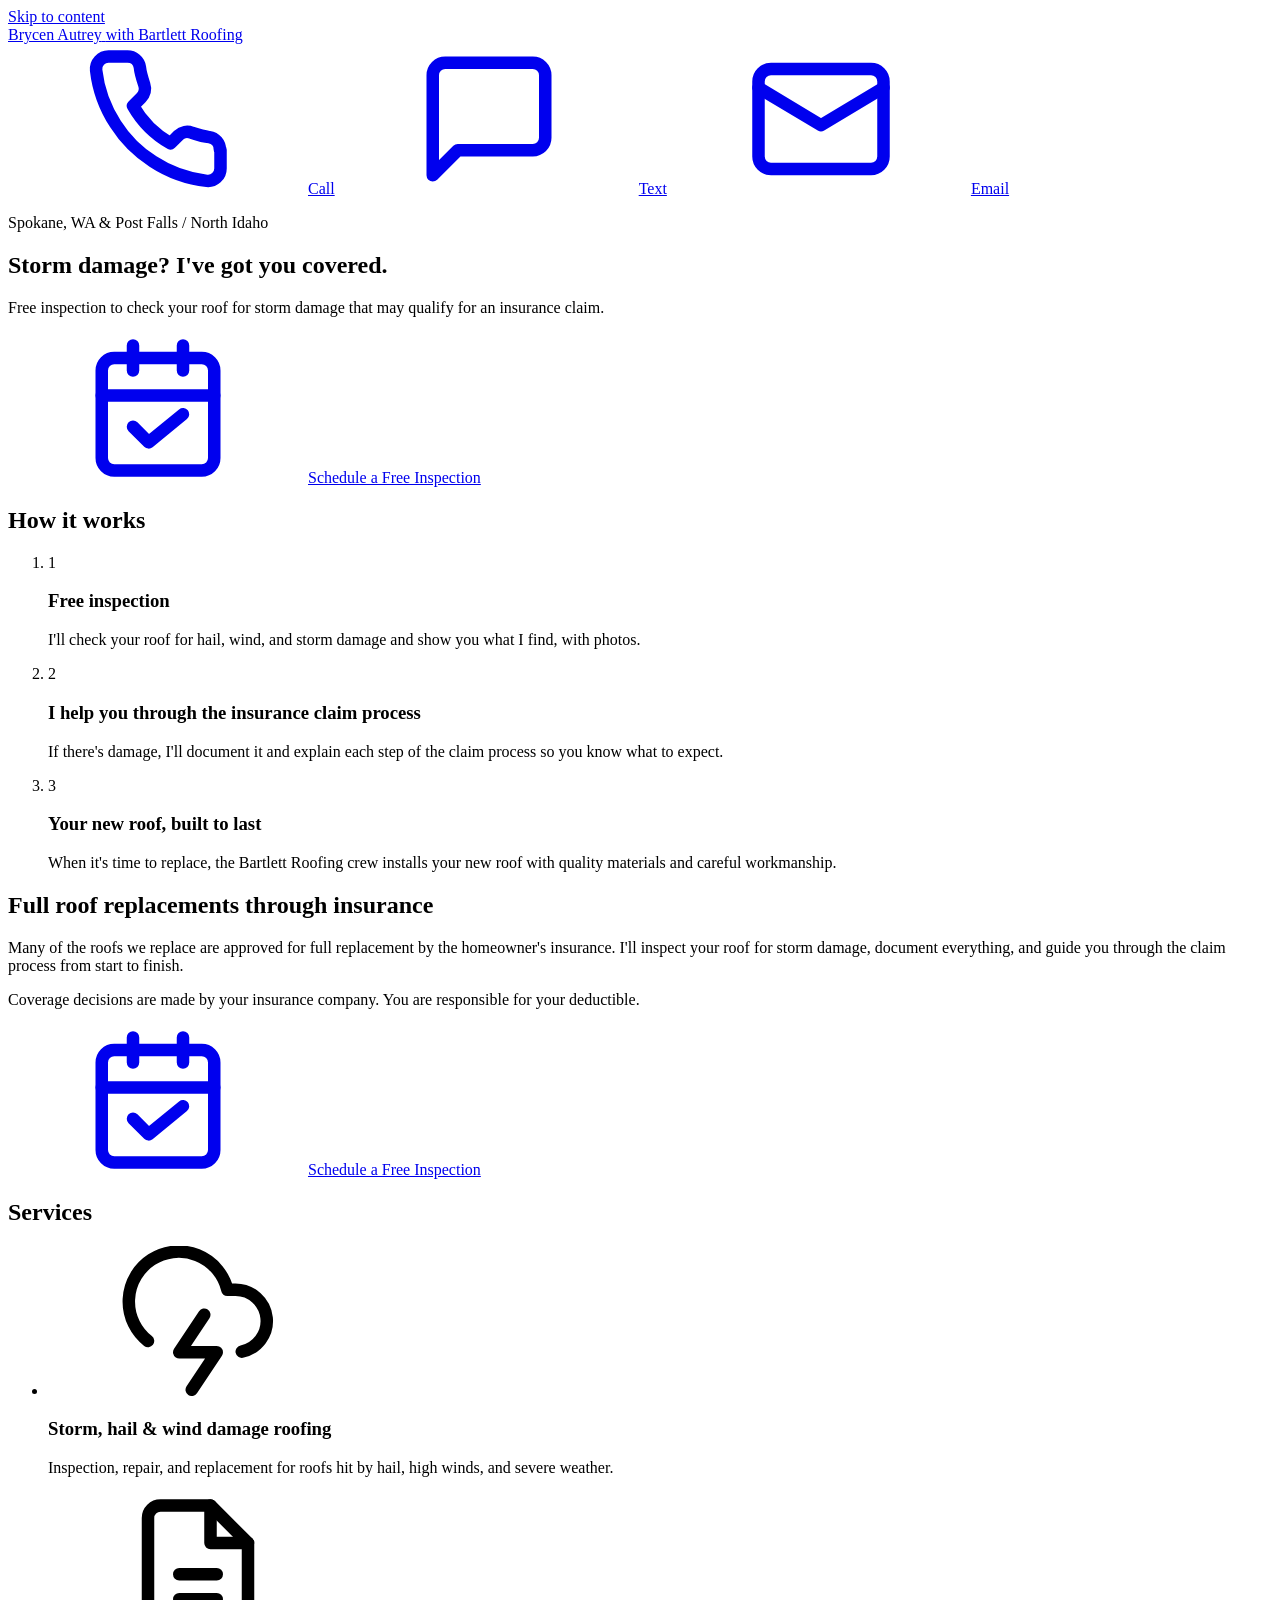
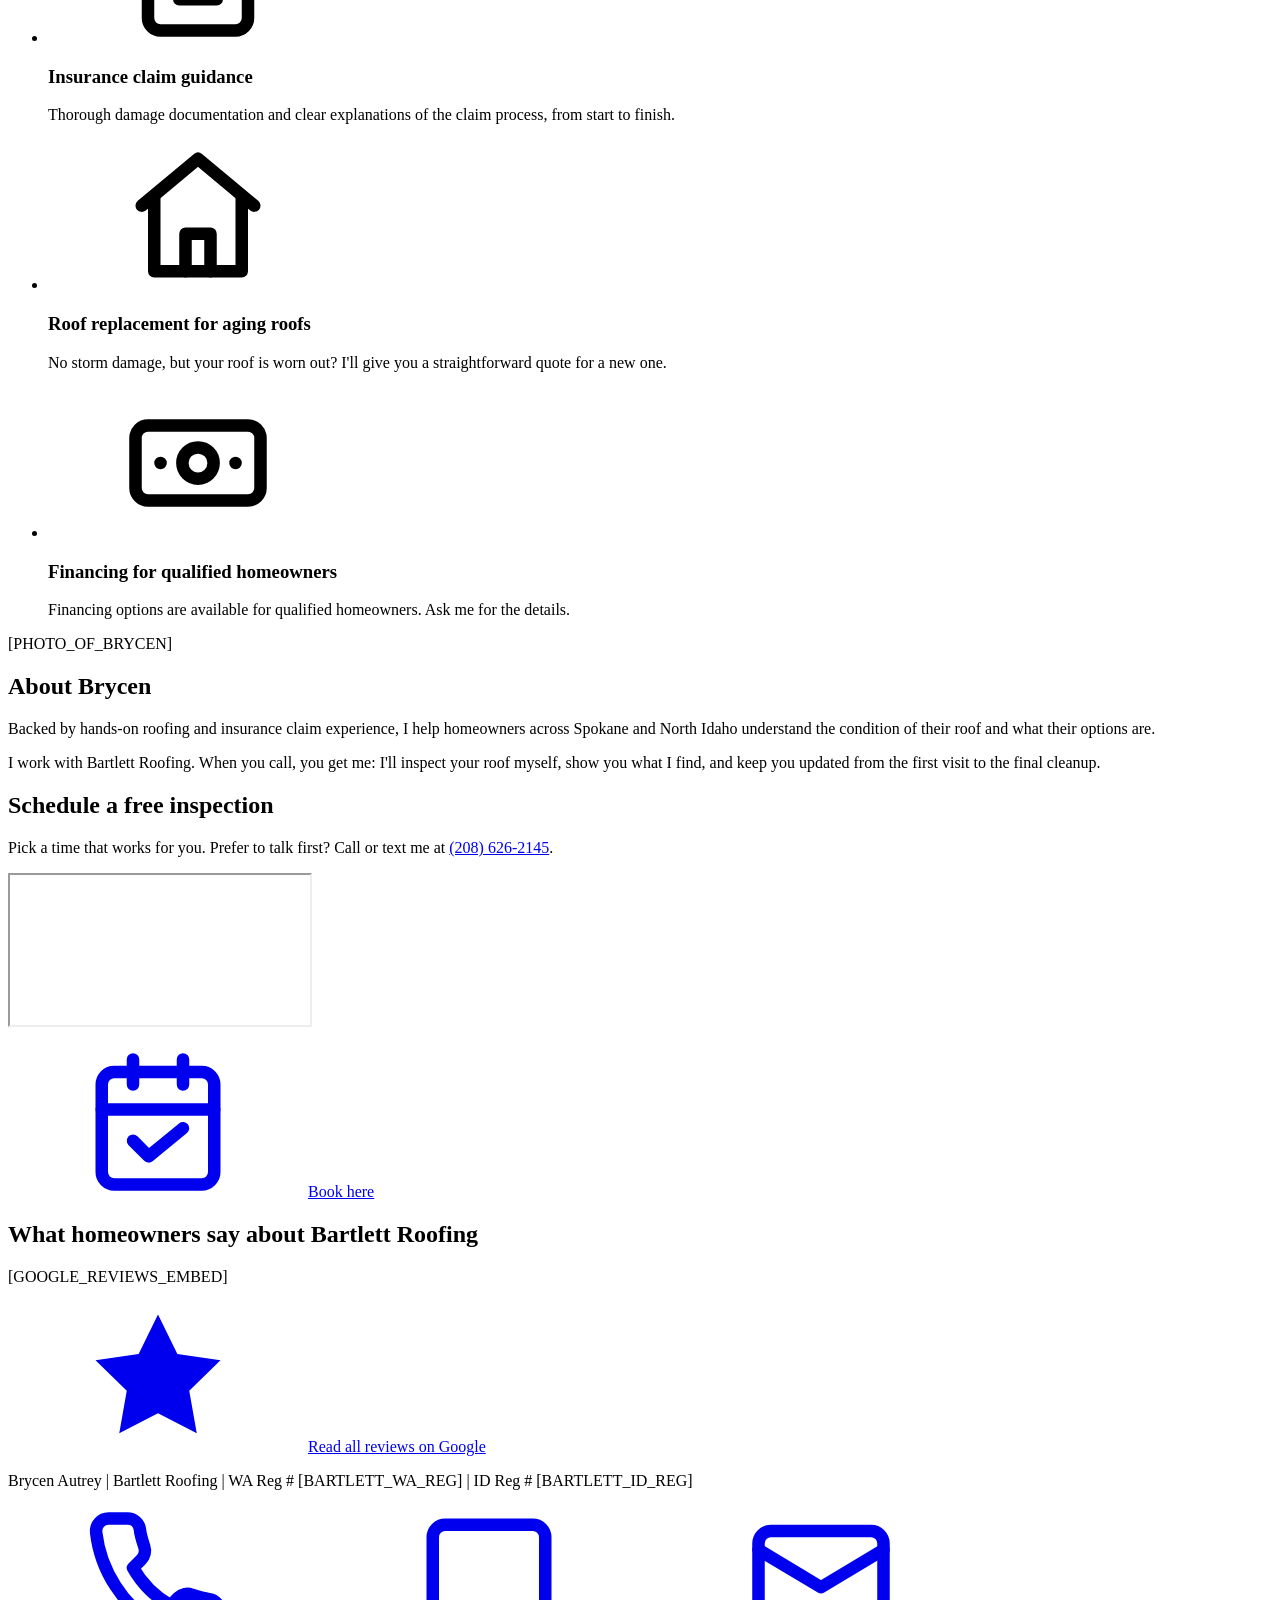
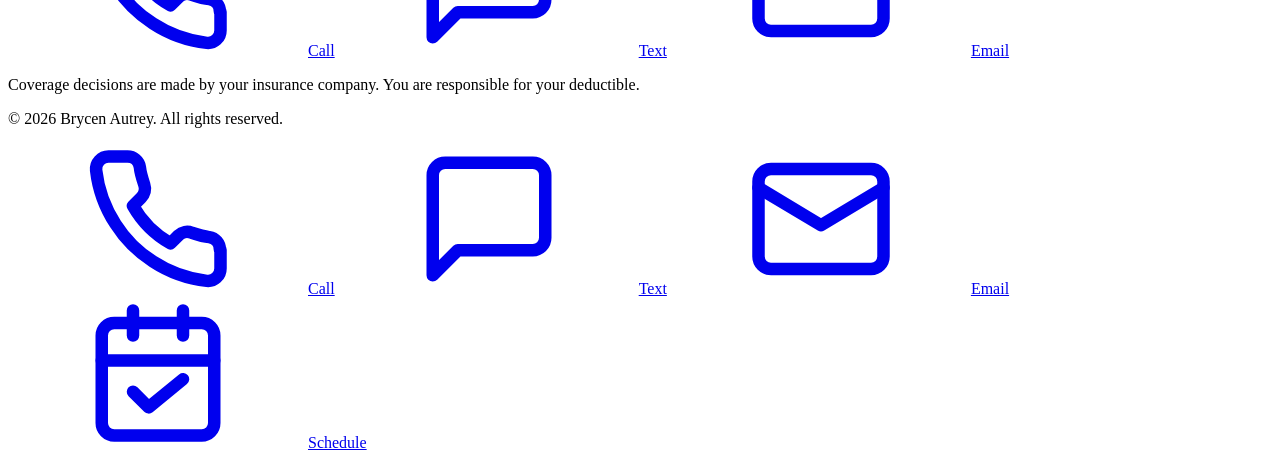
==== public/index.html @ 868661b1 "Build one-page site for brycendoesroofs.com Static HTML/CSS/vanilla JS site in public/ for Cloudflar" ====
<!doctype html>
<html lang="en">
<head>
  <meta charset="utf-8">
  <meta name="viewport" content="width=device-width, initial-scale=1">
  <title>Brycen Autrey | Roofing &amp; Storm Damage Inspections | Spokane &amp; North Idaho</title>
  <meta name="description" content="Free roof inspections for storm, hail, and wind damage in Spokane, WA and Post Falls / North Idaho. Brycen Autrey with Bartlett Roofing documents damage and guides you through the insurance claim process.">
  <link rel="canonical" href="https://brycendoesroofs.com/">
  <meta name="theme-color" content="#253038">

  <!-- Open Graph / social -->
  <meta property="og:type" content="website">
  <meta property="og:url" content="https://brycendoesroofs.com/">
  <meta property="og:site_name" content="Brycen Autrey | Bartlett Roofing">
  <meta property="og:title" content="Brycen Autrey | Roofing &amp; Storm Damage Inspections | Spokane &amp; North Idaho">
  <meta property="og:description" content="Free roof inspections for storm damage. I'll document everything and guide you through the insurance claim process from start to finish.">
  <meta property="og:image" content="https://brycendoesroofs.com/og-image.png">
  <meta property="og:image:width" content="1200">
  <meta property="og:image:height" content="630">
  <meta property="og:image:alt" content="Brycen Autrey with Bartlett Roofing: free storm damage roof inspections in Spokane and North Idaho">
  <meta property="og:locale" content="en_US">
  <meta name="twitter:card" content="summary_large_image">

  <!-- Favicon placeholder: replace favicon.svg / apple-touch-icon.png with [FAVICON] artwork -->
  <link rel="icon" href="/favicon.svg" type="image/svg+xml">
  <link rel="apple-touch-icon" href="/apple-touch-icon.png">

  <link rel="stylesheet" href="/styles.css">

  <script type="application/ld+json">
  {
    "@context": "https://schema.org",
    "@type": "RoofingContractor",
    "@id": "https://brycendoesroofs.com/#business",
    "name": "Brycen Autrey | Bartlett Roofing",
    "url": "https://brycendoesroofs.com/",
    "image": "https://brycendoesroofs.com/og-image.png",
    "description": "Free roof inspections for storm, hail, and wind damage, with guidance through the insurance claim process. Serving Spokane, WA and Post Falls / North Idaho.",
    "telephone": "+1-208-626-2145",
    "email": "brycen@brycendoesroofs.com",
    "areaServed": [
      { "@type": "City", "name": "Spokane, WA" },
      { "@type": "City", "name": "Post Falls, ID" },
      { "@type": "AdministrativeArea", "name": "North Idaho" }
    ],
    "employee": {
      "@type": "Person",
      "name": "Brycen Autrey",
      "jobTitle": "Roofing & Insurance Claim Specialist"
    },
    "parentOrganization": {
      "@type": "Organization",
      "name": "Bartlett Roofing"
    }
  }
  </script>
</head>
<body>
  <!-- Inline SVG icon sprite -->
  <svg width="0" height="0" style="position:absolute" aria-hidden="true" focusable="false">
    <symbol id="i-phone" viewBox="0 0 24 24"><path fill="none" stroke="currentColor" stroke-width="2" stroke-linecap="round" stroke-linejoin="round" d="M22 16.9v3a2 2 0 0 1-2.2 2 19.8 19.8 0 0 1-8.6-3.1 19.5 19.5 0 0 1-6-6A19.8 19.8 0 0 1 2.1 4.2 2 2 0 0 1 4.1 2h3a2 2 0 0 1 2 1.7c.1 1 .4 1.9.7 2.8a2 2 0 0 1-.5 2.1L8 9.9a16 16 0 0 0 6 6l1.3-1.3a2 2 0 0 1 2.1-.4c.9.3 1.8.6 2.8.7a2 2 0 0 1 1.7 2z"/></symbol>
    <symbol id="i-text" viewBox="0 0 24 24"><path fill="none" stroke="currentColor" stroke-width="2" stroke-linecap="round" stroke-linejoin="round" d="M21 15a2 2 0 0 1-2 2H7l-4 4V5a2 2 0 0 1 2-2h14a2 2 0 0 1 2 2z"/></symbol>
    <symbol id="i-mail" viewBox="0 0 24 24"><g fill="none" stroke="currentColor" stroke-width="2" stroke-linecap="round" stroke-linejoin="round"><rect x="2" y="4" width="20" height="16" rx="2"/><path d="m22 7-10 6L2 7"/></g></symbol>
    <symbol id="i-cal" viewBox="0 0 24 24"><g fill="none" stroke="currentColor" stroke-width="2" stroke-linecap="round" stroke-linejoin="round"><rect x="3" y="4" width="18" height="18" rx="2"/><path d="M16 2v4M8 2v4M3 10h18M8 15l2.5 2.5L16 13"/></g></symbol>
    <symbol id="i-storm" viewBox="0 0 24 24"><path fill="none" stroke="currentColor" stroke-width="2" stroke-linecap="round" stroke-linejoin="round" d="M19 16.9A5 5 0 0 0 18 7h-1.3A8 8 0 1 0 4 15.2M13 11l-4 6h6l-4 6"/></symbol>
    <symbol id="i-doc" viewBox="0 0 24 24"><g fill="none" stroke="currentColor" stroke-width="2" stroke-linecap="round" stroke-linejoin="round"><path d="M14 2H6a2 2 0 0 0-2 2v16a2 2 0 0 0 2 2h12a2 2 0 0 0 2-2V8z"/><path d="M14 2v6h6M9 13h6M9 17h6"/></g></symbol>
    <symbol id="i-home" viewBox="0 0 24 24"><g fill="none" stroke="currentColor" stroke-width="2" stroke-linecap="round" stroke-linejoin="round"><path d="M3 10.5 12 3l9 7.5"/><path d="M5 9v12h14V9"/><path d="M10 21v-6h4v6"/></g></symbol>
    <symbol id="i-money" viewBox="0 0 24 24"><g fill="none" stroke="currentColor" stroke-width="2" stroke-linecap="round" stroke-linejoin="round"><rect x="2" y="6" width="20" height="12" rx="2"/><circle cx="12" cy="12" r="2.5"/><path d="M6 12h.01M18 12h.01"/></g></symbol>
    <symbol id="i-star" viewBox="0 0 24 24"><path fill="currentColor" d="m12 2 3.1 6.3 6.9 1-5 4.9 1.2 6.8L12 17.8 5.8 21l1.2-6.8-5-4.9 6.9-1z"/></symbol>
  </svg>

  <a class="skip-link" href="#main">Skip to content</a>

  <header class="site-header">
    <div class="container header-inner">
      <a class="brand" href="#top" aria-label="Brycen Autrey, with Bartlett Roofing: back to top">
        <span class="brand-name">Brycen Autrey</span>
        <span class="brand-sub">with Bartlett Roofing</span>
      </a>
      <nav class="header-actions" aria-label="Contact Brycen">
        <a class="btn btn-outline btn-sm" href="tel:+12086262145"><svg class="icon" aria-hidden="true"><use href="#i-phone"/></svg><span>Call</span></a>
        <a class="btn btn-outline btn-sm" href="sms:+12086262145?&amp;body=Hi%20Brycen%2C%20I'd%20like%20a%20free%20roof%20inspection."><svg class="icon" aria-hidden="true"><use href="#i-text"/></svg><span>Text</span></a>
        <a class="btn btn-outline btn-sm" href="mailto:brycen@brycendoesroofs.com?subject=Free%20Roof%20Inspection%20Request&amp;body=Hi%20Brycen%2C%0AI'd%20like%20to%20schedule%20a%20free%20roof%20inspection.%0A%0AName%3A%0AAddress%3A%0ABest%20phone%20number%3A%0ABest%20time%20to%20reach%20me%3A%0ARecent%20storm%20or%20damage%20I've%20noticed%20(optional)%3A"><svg class="icon" aria-hidden="true"><use href="#i-mail"/></svg><span>Email</span></a>
      </nav>
    </div>
  </header>

  <main id="main">
    <!-- 2. Hero -->
    <section class="hero" id="top" aria-labelledby="hero-title">
      <div class="container">
        <p class="eyebrow">Spokane, WA &amp; Post Falls / North Idaho</p>
        <h1 id="hero-title">Storm damage? I've got you covered.</h1>
        <p class="lead">Free inspection to check your roof for storm damage that may qualify for an insurance claim.</p>
        <a class="btn btn-primary btn-lg" href="#schedule"><svg class="icon" aria-hidden="true"><use href="#i-cal"/></svg><span>Schedule a Free Inspection</span></a>
      </div>
    </section>

    <!-- 3. How it works -->
    <section class="section" id="how-it-works" aria-labelledby="how-title">
      <div class="container">
        <h2 id="how-title">How it works</h2>
        <ol class="steps">
          <li class="step">
            <span class="step-num" aria-hidden="true">1</span>
            <h3>Free inspection</h3>
            <p>I'll check your roof for hail, wind, and storm damage and show you what I find, with photos.</p>
          </li>
          <li class="step">
            <span class="step-num" aria-hidden="true">2</span>
            <h3>I help you through the insurance claim process</h3>
            <p>If there's damage, I'll document it and explain each step of the claim process so you know what to expect.</p>
          </li>
          <li class="step">
            <span class="step-num" aria-hidden="true">3</span>
            <h3>Your new roof, built to last</h3>
            <p>When it's time to replace, the Bartlett Roofing crew installs your new roof with quality materials and careful workmanship.</p>
          </li>
        </ol>
      </div>
    </section>

    <!-- 4. Full roof replacements through insurance -->
    <section class="section section-light" id="insurance" aria-labelledby="insurance-title">
      <div class="container narrow">
        <h2 id="insurance-title">Full roof replacements through insurance</h2>
        <p class="body-lg">Many of the roofs we replace are approved for full replacement by the homeowner's insurance. I'll inspect your roof for storm damage, document everything, and guide you through the claim process from start to finish.</p>
        <p class="fine-print">Coverage decisions are made by your insurance company. You are responsible for your deductible.</p>
        <a class="btn btn-primary btn-lg" href="#schedule"><svg class="icon" aria-hidden="true"><use href="#i-cal"/></svg><span>Schedule a Free Inspection</span></a>
      </div>
    </section>

    <!-- 5. Services -->
    <section class="section" id="services" aria-labelledby="services-title">
      <div class="container">
        <h2 id="services-title">Services</h2>
        <ul class="cards">
          <li class="card">
            <svg class="card-icon" aria-hidden="true"><use href="#i-storm"/></svg>
            <h3>Storm, hail &amp; wind damage roofing</h3>
            <p>Inspection, repair, and replacement for roofs hit by hail, high winds, and severe weather.</p>
          </li>
          <li class="card">
            <svg class="card-icon" aria-hidden="true"><use href="#i-doc"/></svg>
            <h3>Insurance claim guidance</h3>
            <p>Thorough damage documentation and clear explanations of the claim process, from start to finish.</p>
          </li>
          <li class="card">
            <svg class="card-icon" aria-hidden="true"><use href="#i-home"/></svg>
            <h3>Roof replacement for aging roofs</h3>
            <p>No storm damage, but your roof is worn out? I'll give you a straightforward quote for a new one.</p>
          </li>
          <li class="card">
            <svg class="card-icon" aria-hidden="true"><use href="#i-money"/></svg>
            <h3>Financing for qualified homeowners</h3>
            <p>Financing options are available for qualified homeowners. Ask me for the details.</p>
          </li>
        </ul>
      </div>
    </section>

    <!-- 6. About -->
    <section class="section section-light" id="about" aria-labelledby="about-title">
      <div class="container about">
        <div class="about-photo">
          <!-- [PHOTO_OF_BRYCEN]: replace this placeholder div with:
               <img src="/brycen.webp" alt="Brycen Autrey" width="480" height="600" loading="lazy" decoding="async">
               Export the photo at ~480x600 (and 960x1200 for retina) as WebP, under ~80 KB. -->
          <div class="photo-placeholder" role="img" aria-label="Photo of Brycen coming soon">[PHOTO_OF_BRYCEN]</div>
        </div>
        <div class="about-copy">
          <h2 id="about-title">About Brycen</h2>
          <p class="body-lg">Backed by hands-on roofing and insurance claim experience, I help homeowners across Spokane and North Idaho understand the condition of their roof and what their options are.</p>
          <p>I work with Bartlett Roofing. When you call, you get me: I'll inspect your roof myself, show you what I find, and keep you updated from the first visit to the final cleanup.</p>
          <!-- [ABOUT_BRYCEN_DETAILS]: optionally add a sentence or two about your background here. -->
        </div>
      </div>
    </section>

    <!-- 7. Schedule -->
    <section class="section" id="schedule" aria-labelledby="schedule-title" tabindex="-1">
      <div class="container">
        <h2 id="schedule-title">Schedule a free inspection</h2>
        <p class="section-intro">Pick a time that works for you. Prefer to talk first? Call or text me at <a class="nowrap" href="tel:+12086262145">(208) 626-2145</a>.</p>
        <div class="booking">
          <!-- Google Calendar appointment schedule. Replace [BOOKING_LINK] in BOTH places below
               with your appointment page URL, e.g.
               https://calendar.google.com/calendar/appointments/schedules/XXXXXXXX?gv=true -->
          <iframe class="booking-frame" data-src="[BOOKING_LINK]" title="Book a free roof inspection with Brycen Autrey" loading="lazy"></iframe>
          <p class="booking-empty" hidden>The online calendar is loading or unavailable. Use the button below to book.</p>
        </div>
        <p class="center"><a class="btn btn-primary btn-lg" href="[BOOKING_LINK]" target="_blank" rel="noopener"><svg class="icon" aria-hidden="true"><use href="#i-cal"/></svg><span>Book here</span></a></p>
      </div>
    </section>

    <!-- 8. Reviews -->
    <section class="section section-light" id="reviews" aria-labelledby="reviews-title">
      <div class="container">
        <h2 id="reviews-title">What homeowners say about Bartlett Roofing</h2>
        <div class="reviews-embed" id="google-reviews">
          <!-- [GOOGLE_REVIEWS_EMBED]: paste the official Google reviews embed code here.
               Do not add hand-written or sample reviews. Delete the placeholder paragraph below when you do. -->
          <p class="reviews-placeholder">[GOOGLE_REVIEWS_EMBED]</p>
        </div>
        <p class="center"><a class="btn btn-dark btn-lg" href="[GOOGLE_REVIEWS_LINK]" target="_blank" rel="noopener"><svg class="icon" aria-hidden="true"><use href="#i-star"/></svg><span>Read all reviews on Google</span></a></p>
      </div>
    </section>
  </main>

  <!-- 9. Footer -->
  <footer class="site-footer">
    <div class="container">
      <p class="footer-id">Brycen Autrey | Bartlett Roofing | WA Reg # [BARTLETT_WA_REG] | ID Reg # [BARTLETT_ID_REG]</p>
      <nav class="footer-actions" aria-label="Contact Brycen (footer)">
        <a class="btn btn-primary" href="tel:+12086262145"><svg class="icon" aria-hidden="true"><use href="#i-phone"/></svg><span>Call</span></a>
        <a class="btn btn-primary" href="sms:+12086262145?&amp;body=Hi%20Brycen%2C%20I'd%20like%20a%20free%20roof%20inspection."><svg class="icon" aria-hidden="true"><use href="#i-text"/></svg><span>Text</span></a>
        <a class="btn btn-primary" href="mailto:brycen@brycendoesroofs.com?subject=Free%20Roof%20Inspection%20Request&amp;body=Hi%20Brycen%2C%0AI'd%20like%20to%20schedule%20a%20free%20roof%20inspection.%0A%0AName%3A%0AAddress%3A%0ABest%20phone%20number%3A%0ABest%20time%20to%20reach%20me%3A%0ARecent%20storm%20or%20damage%20I've%20noticed%20(optional)%3A"><svg class="icon" aria-hidden="true"><use href="#i-mail"/></svg><span>Email</span></a>
      </nav>
      <p class="footer-fine">Coverage decisions are made by your insurance company. You are responsible for your deductible.</p>
      <p class="footer-fine">&copy; <span id="year">2026</span> Brycen Autrey. All rights reserved.</p>
    </div>
  </footer>

  <!-- Sticky contact bar (mobile only) -->
  <nav class="mobile-bar" aria-label="Quick contact">
    <a href="tel:+12086262145"><svg class="icon" aria-hidden="true"><use href="#i-phone"/></svg><span>Call</span></a>
    <a href="sms:+12086262145?&amp;body=Hi%20Brycen%2C%20I'd%20like%20a%20free%20roof%20inspection."><svg class="icon" aria-hidden="true"><use href="#i-text"/></svg><span>Text</span></a>
    <a href="mailto:brycen@brycendoesroofs.com?subject=Free%20Roof%20Inspection%20Request&amp;body=Hi%20Brycen%2C%0AI'd%20like%20to%20schedule%20a%20free%20roof%20inspection.%0A%0AName%3A%0AAddress%3A%0ABest%20phone%20number%3A%0ABest%20time%20to%20reach%20me%3A%0ARecent%20storm%20or%20damage%20I've%20noticed%20(optional)%3A"><svg class="icon" aria-hidden="true"><use href="#i-mail"/></svg><span>Email</span></a>
    <a class="mobile-bar-primary" href="#schedule"><svg class="icon" aria-hidden="true"><use href="#i-cal"/></svg><span>Schedule</span></a>
  </nav>

  <script src="/script.js" defer></script>
</body>
</html>
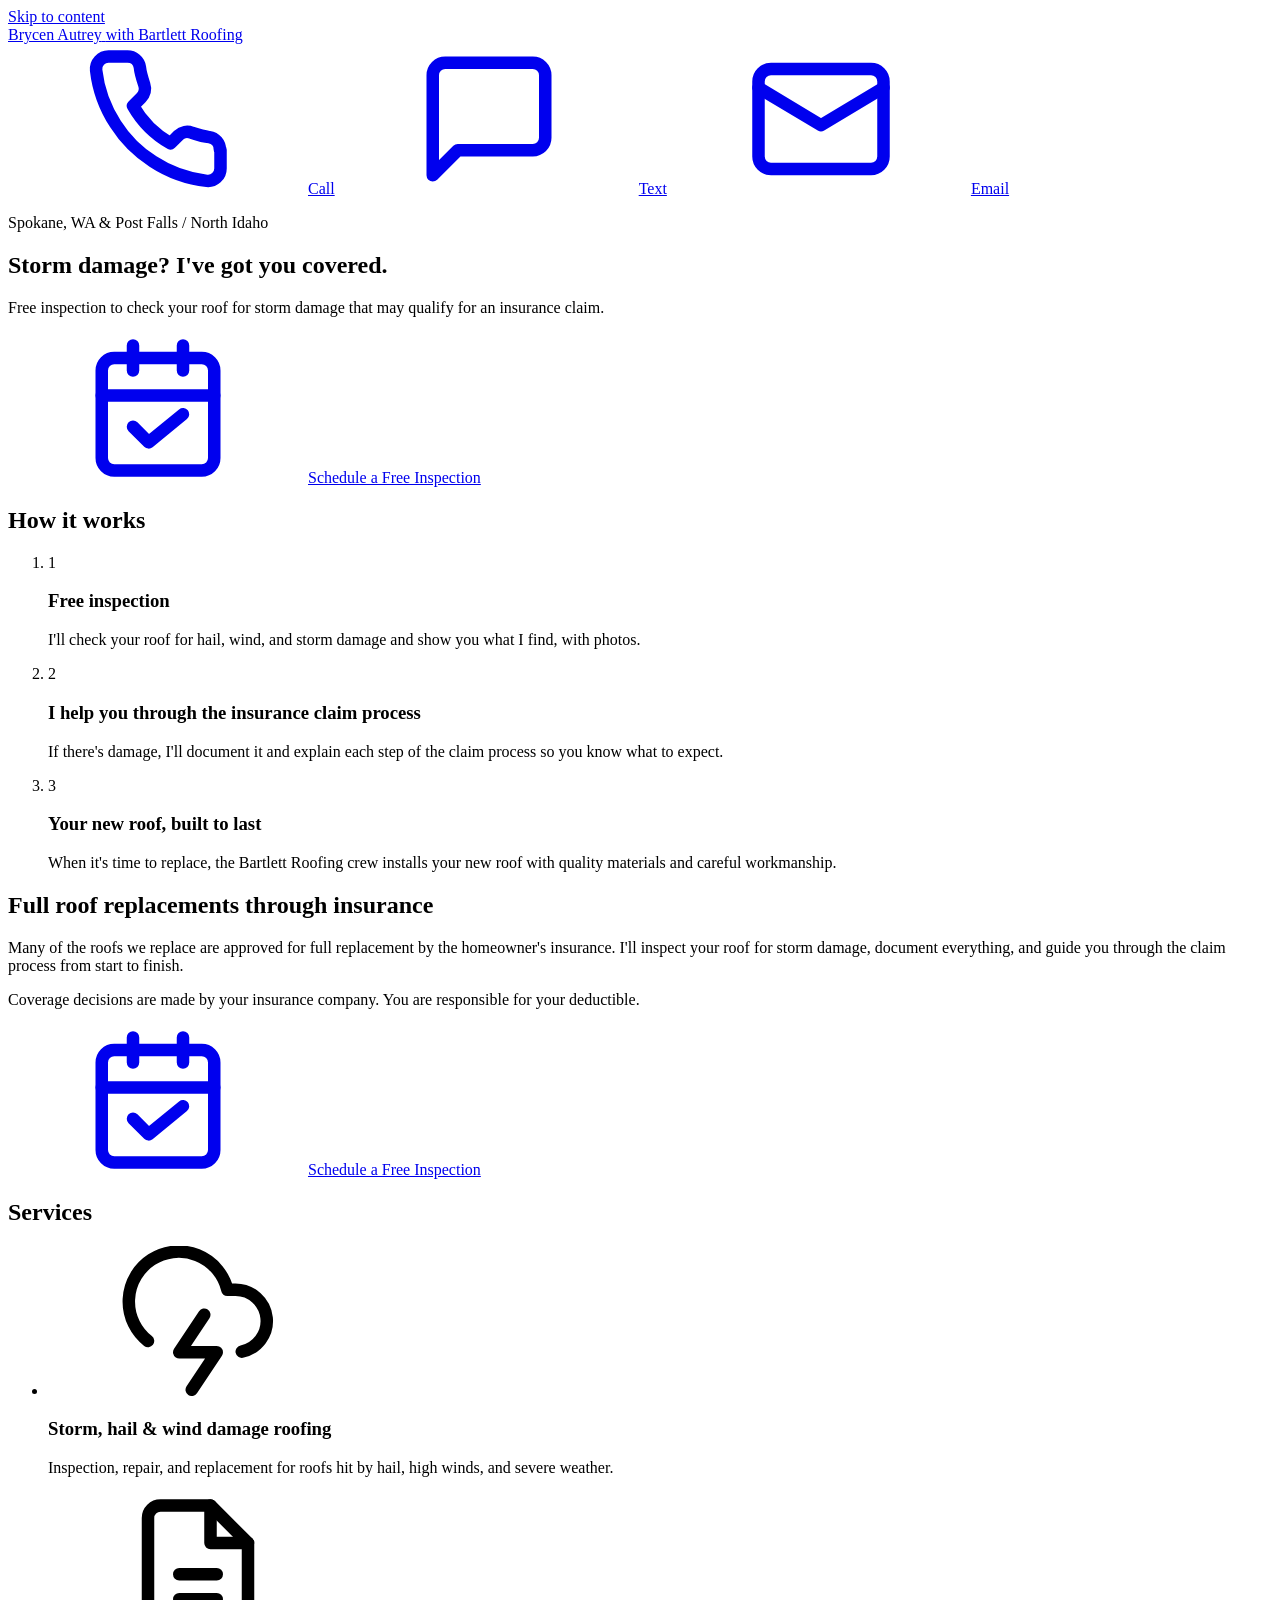
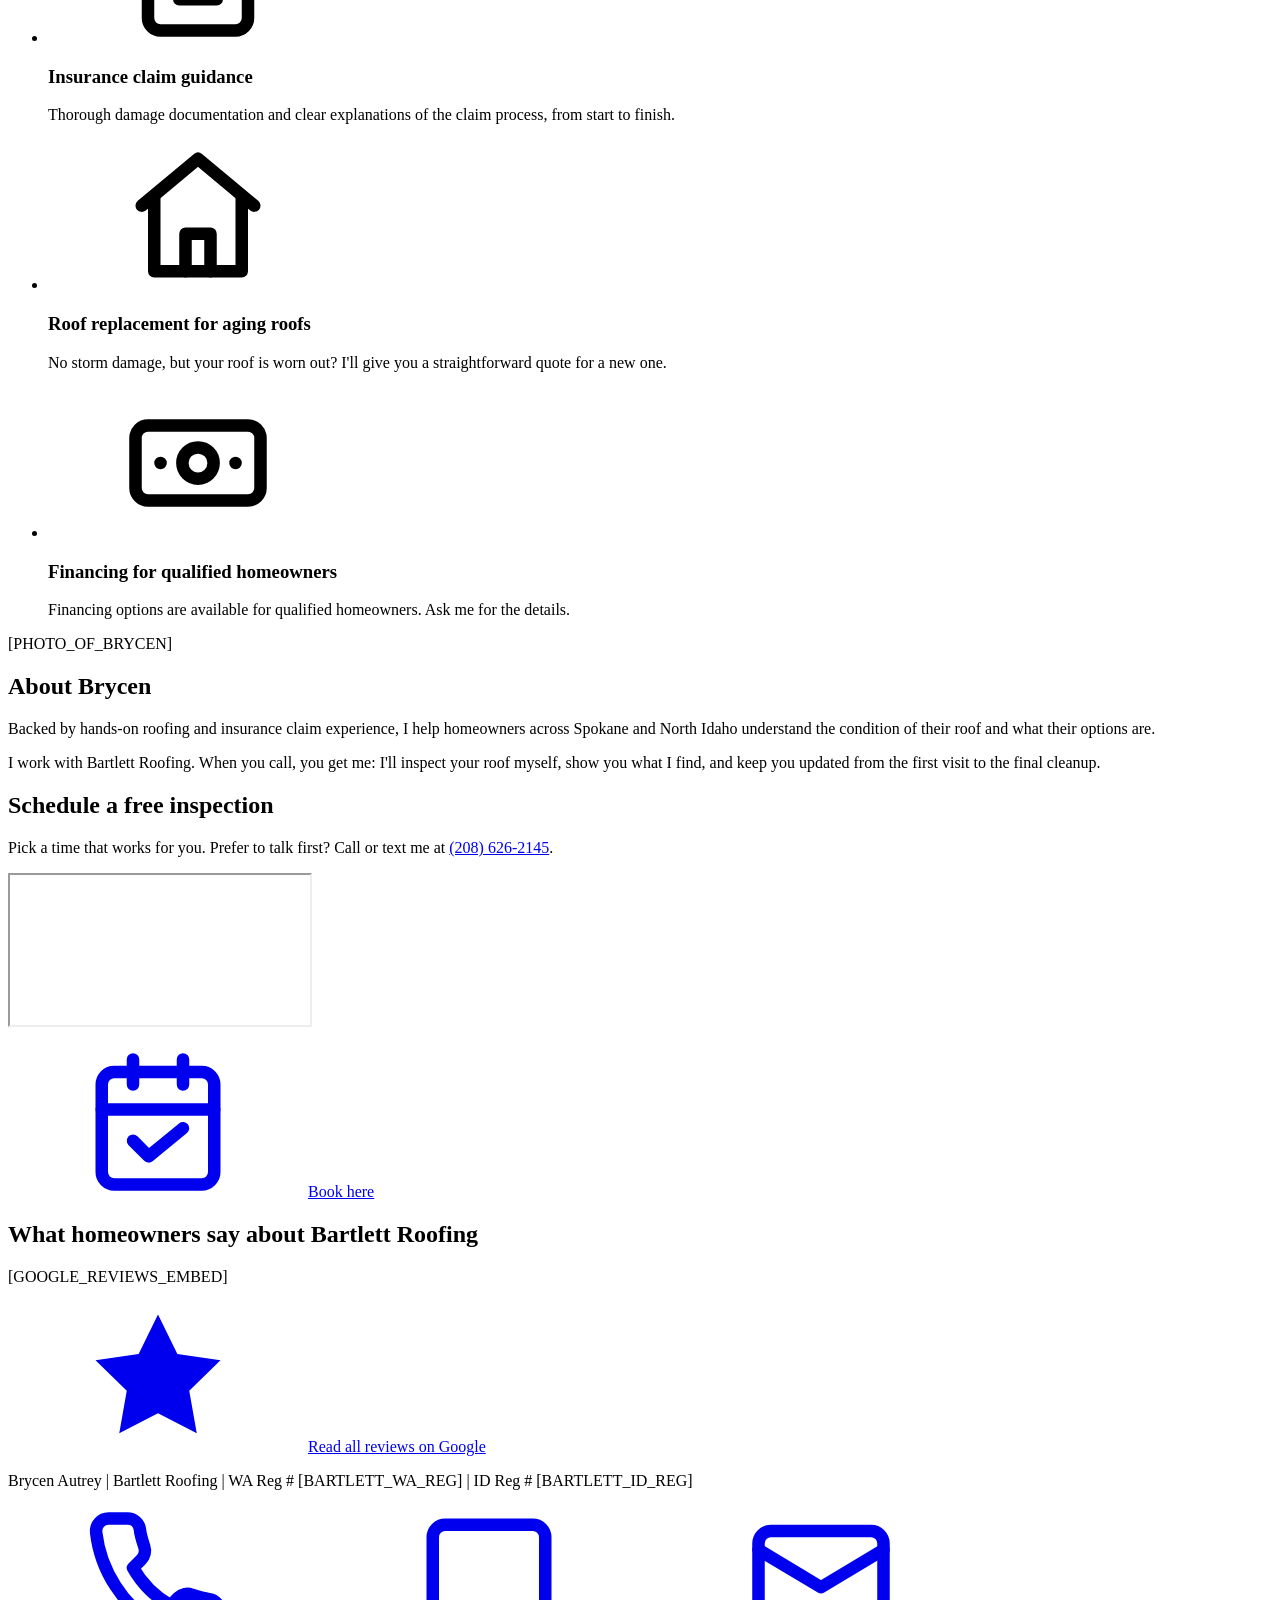
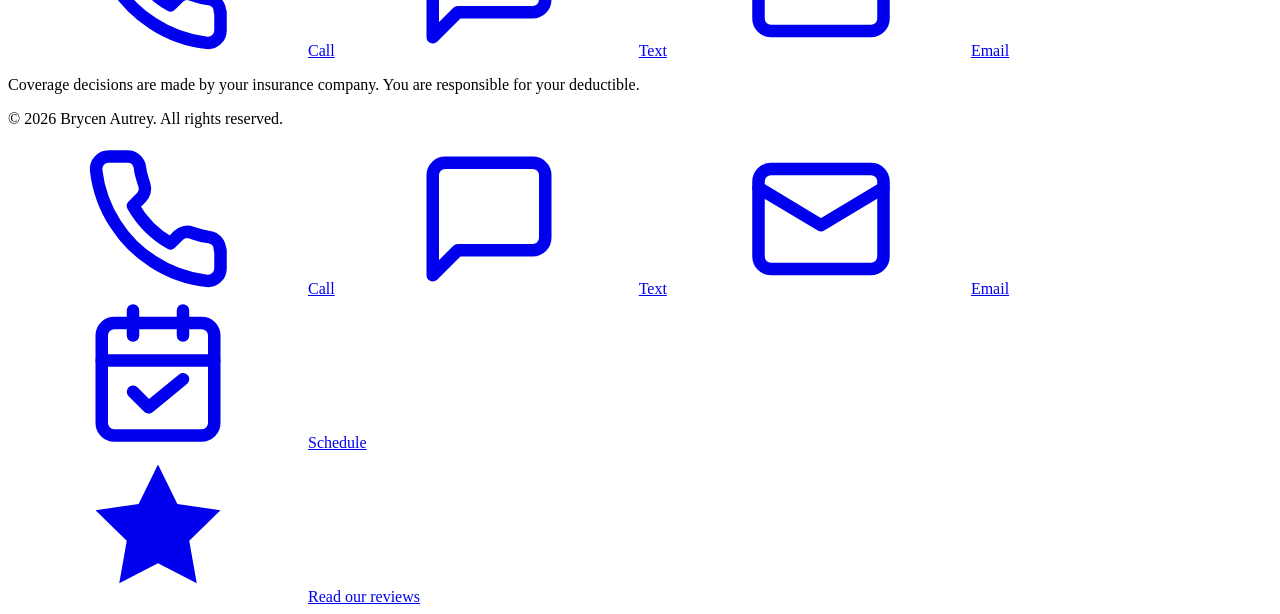
==== commit f0bf8d8b: "Add floating "Read our reviews" button and Google reviews link Large floating pill button (bottom-ri" ====
--- a/public/index.html
+++ b/public/index.html
@@ -202,7 +202,7 @@
                Do not add hand-written or sample reviews. Delete the placeholder paragraph below when you do. -->
           <p class="reviews-placeholder">[GOOGLE_REVIEWS_EMBED]</p>
         </div>
-        <p class="center"><a class="btn btn-dark btn-lg" href="[GOOGLE_REVIEWS_LINK]" target="_blank" rel="noopener"><svg class="icon" aria-hidden="true"><use href="#i-star"/></svg><span>Read all reviews on Google</span></a></p>
+        <p class="center"><a class="btn btn-dark btn-lg" href="https://share.google/LRGqx7YCVhtCOdQDE" target="_blank" rel="noopener"><svg class="icon" aria-hidden="true"><use href="#i-star"/></svg><span>Read all reviews on Google</span></a></p>
       </div>
     </section>
   </main>
@@ -229,6 +229,9 @@
     <a class="mobile-bar-primary" href="#schedule"><svg class="icon" aria-hidden="true"><use href="#i-cal"/></svg><span>Schedule</span></a>
   </nav>
 
+  <!-- Floating reviews button -->
+  <a class="reviews-fab" href="https://share.google/LRGqx7YCVhtCOdQDE" target="_blank" rel="noopener"><svg class="icon" aria-hidden="true"><use href="#i-star"/></svg><span>Read our reviews</span></a>
+
   <script src="/script.js" defer></script>
 </body>
 </html>
